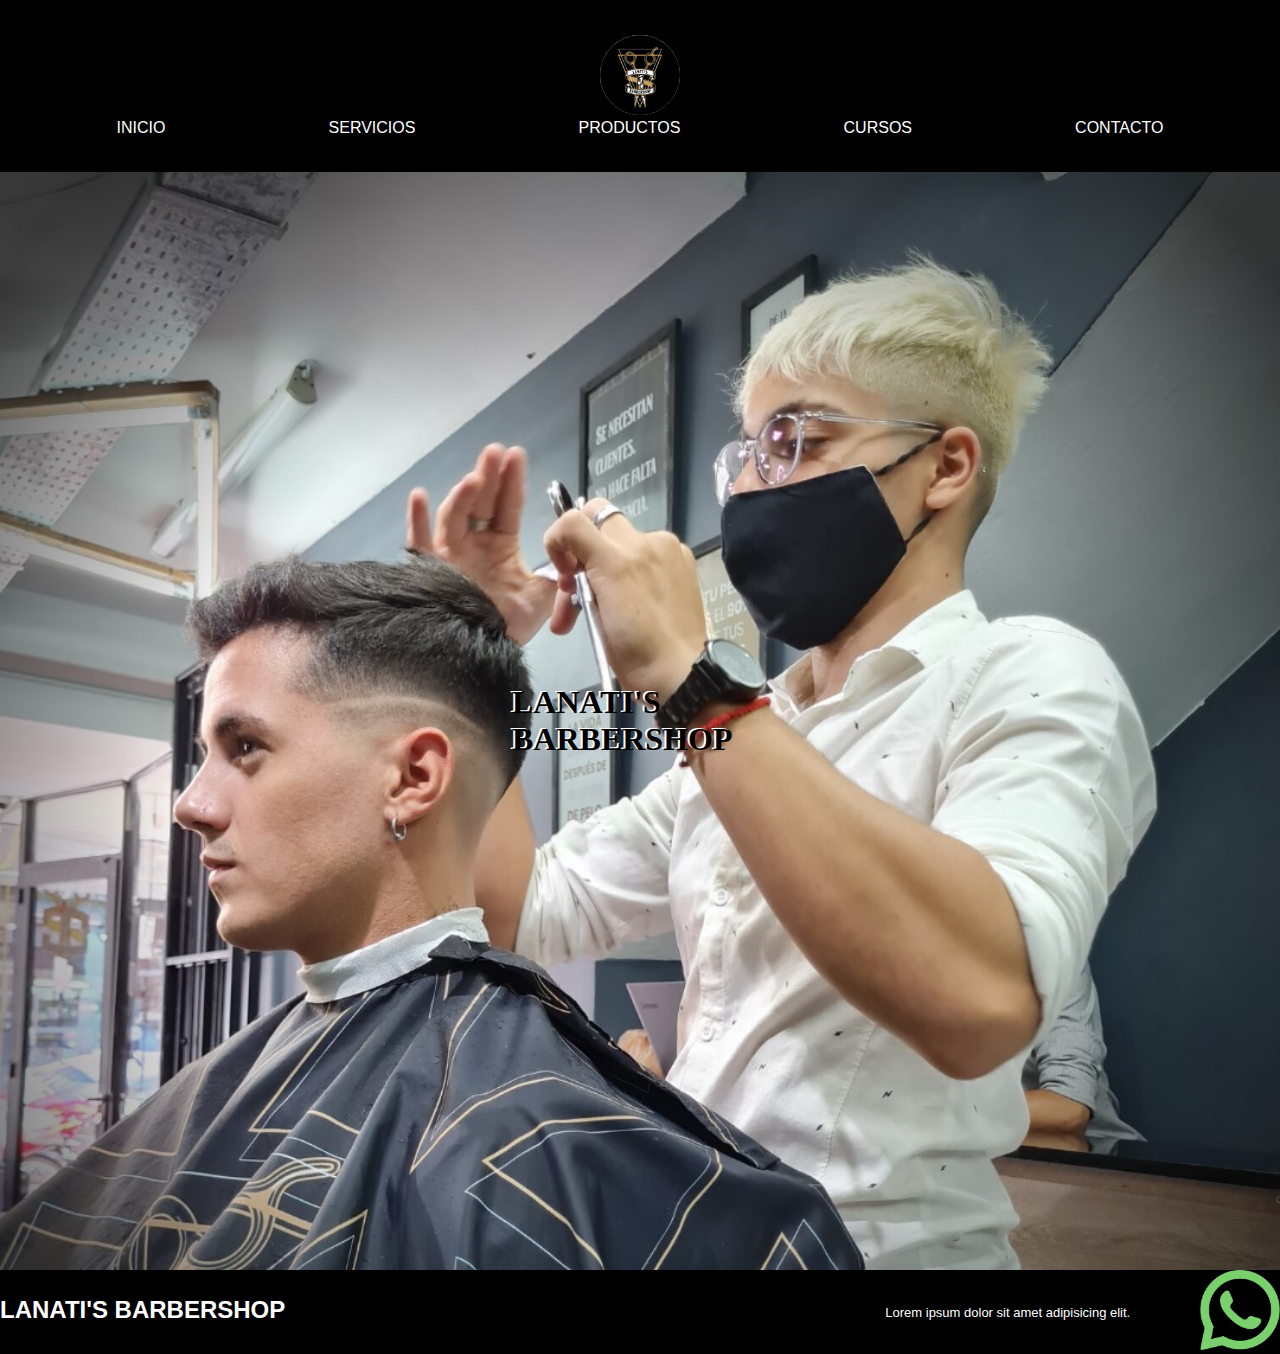
==== index.html @ 8e3e6a04 "primera estructura" ====
<!DOCTYPE html>
<html lang="en">
<head>
    <meta charset="UTF-8">
    <meta http-equiv="X-UA-Compatible" content="IE=edge">
    <meta name="viewport" content="width=device-width, initial-scale=1.0">
    <title>Lanati's barbershop</title>
    <link href="https://cdn.jsdelivr.net/npm/bootstrap@5.3.0-alpha1/dist/css/bootstrap.min.css" rel="stylesheet" integrity="sha384-GLhlTQ8iRABdZLl6O3oVMWSktQOp6b7In1Zl3/Jr59b6EGGoI1aFkw7cmDA6j6gD" crossorigin="anonymous">
    <link rel="stylesheet" href="./css/style.css">
</head>
<body class="fondo">
    <header>
        <nav>
            <ul>
                <li>
                    <img class="logoBarber" src="./assets/logo barberia.png" alt="">
                </li>
            </ul>
            <ul>
                <li><a href="./index.html">INICIO</a></li>
                <li><a href="./pages/servicios.html">SERVICIOS</a></li>
                <li><a href="./pages/productos.html">PRODUCTOS</a></li>
                <li><a href="./pages/cursos.html">CURSOS</a></li>
                <li><a href="./pages/contacto.html">CONTACTO</a></li>
            </ul>
        </nav>
    </header>
    <main>
        <article class="barberia">
            <h1>LANATI'S BARBERSHOP</h1>
        <article>
    </main>
    <footer>
        <section class="elementosFooter">
            <h2>LANATI'S BARBERSHOP</h2>
            <p>Lorem ipsum dolor sit amet adipisicing elit.</p>
        </section>
        <nav>
            <ul>
                <li><a href="">
                    <img class= "logoWpp" src="./assets/whatsapp.png" alt="">
                </a></li>
            </ul>
        </nav>
    </footer>
    <script src="https://cdn.jsdelivr.net/npm/@popperjs/core@2.11.6/dist/umd/popper.min.js" integrity="sha384-oBqDVmMz9ATKxIep9tiCxS/Z9fNfEXiDAYTujMAeBAsjFuCZSmKbSSUnQlmh/jp3" crossorigin="anonymous"></script>
    <script src="https://cdn.jsdelivr.net/npm/bootstrap@5.3.0-alpha1/dist/js/bootstrap.min.js" integrity="sha384-mQ93GR66B00ZXjt0YO5KlohRA5SY2XofN4zfuZxLkoj1gXtW8ANNCe9d5Y3eG5eD" crossorigin="anonymous"></script>
</body>
</html>
---- css/style.css ----
@media (min-width: 1200){.barberia{
    background-image: url("../assets/barberia.jpeg");
    width: 100%;
    height: 100%;
    background-size: cover;
    padding: 40%;
}
}
@import url('https://fonts.googleapis.com/css2?family=Abel&family=Roboto:wght@100&display=swap');
*{
    margin: 0%;
    padding: 0%;
    box-sizing: border-box;}

ul{
    list-style: none;
    display: flex;
    flex-direction: row;
    justify-content: space-around;
}
ul li:hover{
    text-decoration: underline;
}
a{
    color: white;
    text-decoration-line: none;
    font-family: 'Abel', sans-serif;
}
header{
    background-color: black;
    padding: 35px;
}
.logoBarber{
    width: 80px;
    height: 80px;
    border-radius: 50%;
}
.logoBarber:hover{ 
    width: 90px;
    height: 90px;
}
.tipoLetra{
    align-items: center;
}
footer{
    color: white;
    background-color: black;
    display: flex;
    justify-content: space-between;
}
.elementosFooter{
    display: flex;
    align-items: center;
}
.logoWpp{
    width: 80px;
    height: 80px;
}
.logoWpp:hover{
    padding-bottom: 5%;
}

h1{
    font-weight: 800;
    text-shadow: white -2px -1px;
    color: black;
}
.barberia{
    background-image: url("../assets/barberia.jpeg");
    width: 100%;
    height: 100%;
    background-size: cover;
    padding: 40%;
}



.orden{
    display: flex;
    flex-direction: row;
    justify-content: space-between;
    margin: 30px 0 30px 30px;
}
.izquierda{
    width: 50%;
    display: flex;
    flex-direction: column;
    margin: 5px 5% 0% 9%;
}
h2{
    font-family: 'Abel', sans-serif;
    margin-bottom: 5px;
    margin-right: 600px;
    margin-left: px;
}
p{
    font-family: 'Abel', sans-serif;
    font-size:small;
}
.derecha{
    width: 50%;
    display: flex;
    flex-direction: column;
    margin: 5% 0 5% 0;
}
.imgTurno{
    width: 85%;
    height: 85%;
    margin-top: 35px;
}
.servicio{
    margin: 5% 0 5% 0;
}


h3{
    font-family: 'Abel', sans-serif;
    margin-bottom: 3%;
}
.pomadas{
    width: 30%;
    height: 30%;
}
.lentes{
    width: 30%;
    height: 30%;
}
.vapers{
    width: 30%;
    height: 30%;
}


.imgCurso{
    width: 45%;
    height: 45%;
}
.opcion-1{
    width: 35%;
    height: 35%;
}
.opcion-2{
    width: 35%;
    height: 35%;
}


.ultima-foto{
    width: 40%;
    height: 40%;
}
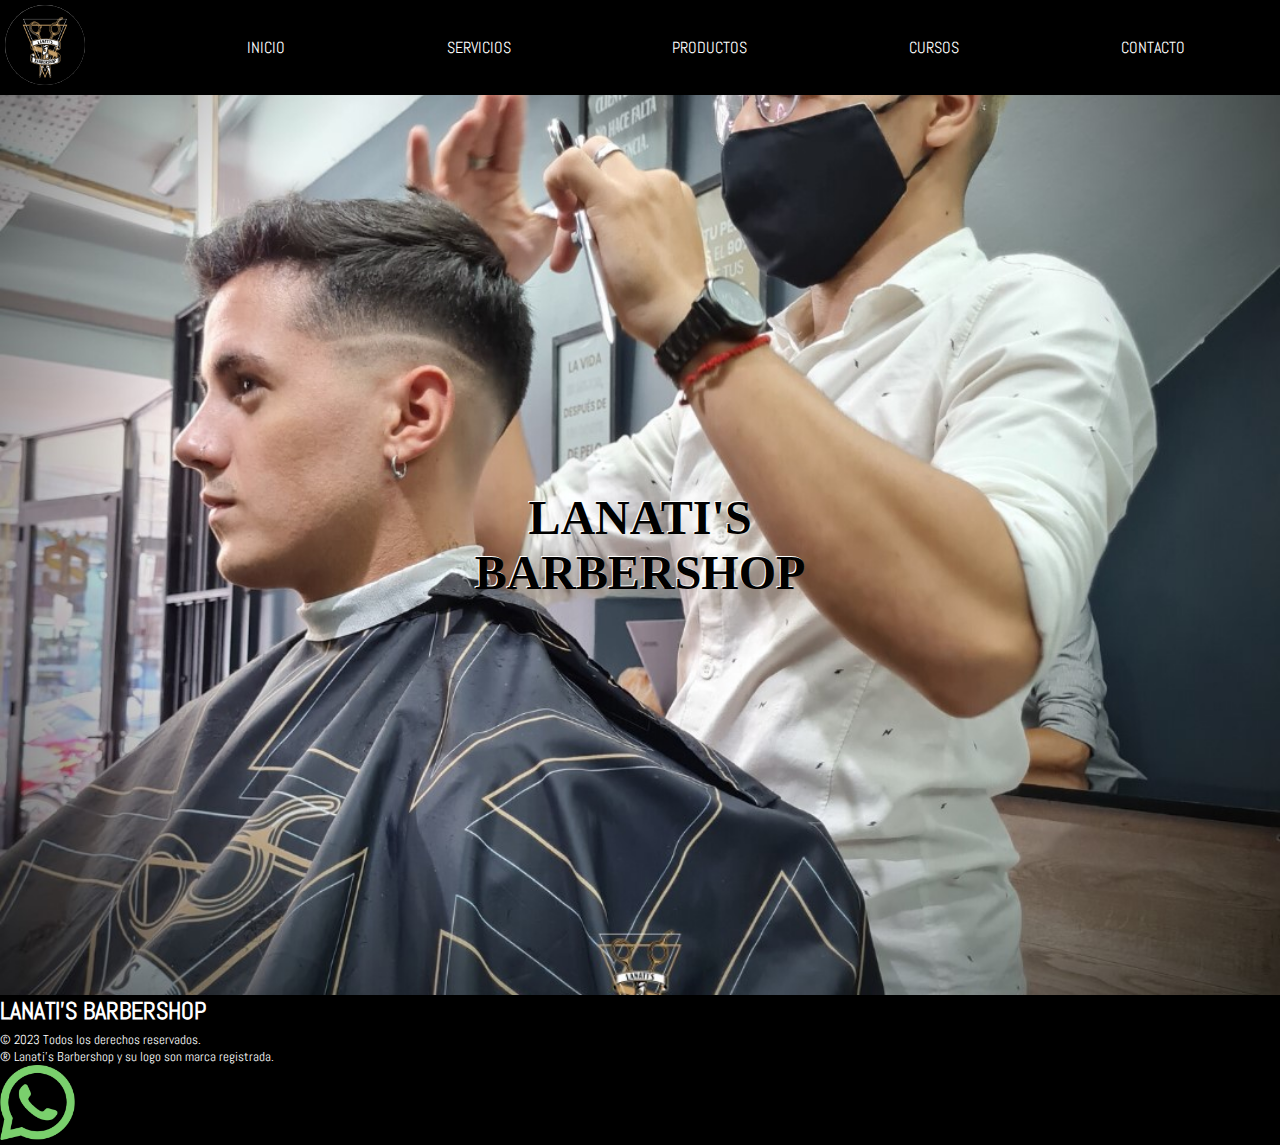
==== commit 26c91048: "primer responsive" ====
--- a/index.html
+++ b/index.html
@@ -12,36 +12,33 @@
     <header>
         <nav>
             <ul>
-                <li>
-                    <img class="logoBarber" src="./assets/logo barberia.png" alt="">
-                </li>
-            </ul>
-            <ul>
-                <li><a href="./index.html">INICIO</a></li>
-                <li><a href="./pages/servicios.html">SERVICIOS</a></li>
-                <li><a href="./pages/productos.html">PRODUCTOS</a></li>
-                <li><a href="./pages/cursos.html">CURSOS</a></li>
-                <li><a href="./pages/contacto.html">CONTACTO</a></li>
+                <a href="https://www.google.com/maps/place/Lanati's+Barbershop/@-34.4895969,-58.5035354,14z/data=!4m6!3m5!1s0x95bcb1bb258540d9:0xe7b83809a5649a3f!8m2!3d-34.4884473!4d-58.4994584!16s%2Fg%2F11k8jb855z"><img class="logoBarber" src="./assets/logo barberia.png" alt=""></a>
+                <a href="./index.html">INICIO</a>
+                <a href="./pages/servicios.html">SERVICIOS</a>
+                <a href="./pages/productos.html">PRODUCTOS</a>
+                <a href="./pages/cursos.html">CURSOS</a>
+                <a href="./pages/contacto.html">CONTACTO</a>
             </ul>
         </nav>
     </header>
     <main>
         <article class="barberia">
-            <h1>LANATI'S BARBERSHOP</h1>
+            <h1>LANATI'S <br> BARBERSHOP</h1>
         <article>
     </main>
-    <footer>
-        <section class="elementosFooter">
+    <footer class="row container-fluid">
+        <section  class="col-sm-12 col-md-5 col-lg-5 pt-3">
             <h2>LANATI'S BARBERSHOP</h2>
-            <p>Lorem ipsum dolor sit amet adipisicing elit.</p>
         </section>
-        <nav>
-            <ul>
-                <li><a href="">
-                    <img class= "logoWpp" src="./assets/whatsapp.png" alt="">
-                </a></li>
-            </ul>
-        </nav>
+        <section class="col-sm-12 col-md-6 col-lg-5,5 pt-2">
+            <p>© 2023 Todos los derechos reservados.</p>
+            <p>® Lanati's Barbershop y su logo son marca registrada.</p>
+        </section>
+        <div class="col-sm-12 col-md-1 col-lg-1,5 p-0">
+            <a href="https://wa.me/1135161755">
+                <img class= "logoWpp" src="./assets/whatsapp.png" alt="">
+            </a>
+        </div>
     </footer>
     <script src="https://cdn.jsdelivr.net/npm/@popperjs/core@2.11.6/dist/umd/popper.min.js" integrity="sha384-oBqDVmMz9ATKxIep9tiCxS/Z9fNfEXiDAYTujMAeBAsjFuCZSmKbSSUnQlmh/jp3" crossorigin="anonymous"></script>
     <script src="https://cdn.jsdelivr.net/npm/bootstrap@5.3.0-alpha1/dist/js/bootstrap.min.js" integrity="sha384-mQ93GR66B00ZXjt0YO5KlohRA5SY2XofN4zfuZxLkoj1gXtW8ANNCe9d5Y3eG5eD" crossorigin="anonymous"></script>
--- a/css/style.css
+++ b/css/style.css
@@ -1,22 +1,21 @@
-@media (min-width: 1200){.barberia{
-    background-image: url("../assets/barberia.jpeg");
-    width: 100%;
-    height: 100%;
-    background-size: cover;
-    padding: 40%;
-}
-}
 @import url('https://fonts.googleapis.com/css2?family=Abel&family=Roboto:wght@100&display=swap');
 *{
     margin: 0%;
     padding: 0%;
     box-sizing: border-box;}
-
+    
+header{
+        background-color: black;
+        padding: 5px;
+}
 ul{
     list-style: none;
     display: flex;
     flex-direction: row;
-    justify-content: space-around;
+    justify-content: space-between;
+    padding: 0px 90px 0px 0px;
+    margin: 0px;
+    align-items: center;
 }
 ul li:hover{
     text-decoration: underline;
@@ -25,10 +24,6 @@
     color: white;
     text-decoration-line: none;
     font-family: 'Abel', sans-serif;
-}
-header{
-    background-color: black;
-    padding: 35px;
 }
 .logoBarber{
     width: 80px;
@@ -39,47 +34,48 @@
     width: 90px;
     height: 90px;
 }
-.tipoLetra{
-    align-items: center;
-}
+
 footer{
     color: white;
     background-color: black;
-    display: flex;
+    margin: 0%;
+}
+.row{
+    margin: 0px;
+}
+.logoWpp{
+    width: 75px;
+    height: 75px;
+}
+.logoWpp:hover{
+    padding: 5%;
+}
+
+
+h1{
+    font-weight: 700;
+    text-shadow: white -1px -1px;
+    color: black;
+    font-size: xxx-large;
+}
+.barberia{
+    background: url("../assets/barberia.jpeg") no-repeat center fixed;
+    background-size: cover;
+    width: 100%;
+    height: 100vh;
+    text-align: center;
+    display: flex;
+    justify-content: center;
+    align-items: center;
+}
+
+
+
+.orden{
+    display: flex;
+    flex-direction: row;
     justify-content: space-between;
-}
-.elementosFooter{
-    display: flex;
-    align-items: center;
-}
-.logoWpp{
-    width: 80px;
-    height: 80px;
-}
-.logoWpp:hover{
-    padding-bottom: 5%;
-}
-
-h1{
-    font-weight: 800;
-    text-shadow: white -2px -1px;
-    color: black;
-}
-.barberia{
-    background-image: url("../assets/barberia.jpeg");
-    width: 100%;
-    height: 100%;
-    background-size: cover;
-    padding: 40%;
-}
-
-
-
-.orden{
-    display: flex;
-    flex-direction: row;
-    justify-content: space-between;
-    margin: 30px 0 30px 30px;
+    margin: 24px 0 24px 24px;
 }
 .izquierda{
     width: 50%;
@@ -90,8 +86,7 @@
 h2{
     font-family: 'Abel', sans-serif;
     margin-bottom: 5px;
-    margin-right: 600px;
-    margin-left: px;
+    margin-right: 6px;
 }
 p{
     font-family: 'Abel', sans-serif;
@@ -117,17 +112,33 @@
     font-family: 'Abel', sans-serif;
     margin-bottom: 3%;
 }
+.grids{
+    display: grid;
+    width: 100%;
+    height: 100vh;
+    grid-template-columns: repeat(3, 1fr);
+    grid-template-rows: repeat(2, 1fr);
+}
+.item1{
+    text-align: center;
+}
+.item2{
+    text-align: center;
+}
+.item3{
+    text-align: center;
+}
 .pomadas{
-    width: 30%;
-    height: 30%;
+    width: 60%;
+    height: 70%;
 }
 .lentes{
-    width: 30%;
-    height: 30%;
+    width: 50%;
+    height: 75%;
 }
 .vapers{
-    width: 30%;
-    height: 30%;
+    width: 60%;
+    height: 65%;
 }
 
 
@@ -148,4 +159,122 @@
 .ultima-foto{
     width: 40%;
     height: 40%;
+}
+
+@media (max-width: 768px){
+ul{
+    justify-content: space-between;
+    padding: 0px 35px 0px 0px;
+}
+a{
+    font-size: 70%;
+}
+.logoBarber{
+    width: 50px;
+    height: 50px;
+}
+.logoBarber:hover{ 
+    width: 40px;
+    height: 40px;
+}
+h1{
+    font-weight: 700;
+    text-shadow: white -1px -1px;
+    font-size: xx-large;
+}
+
+.orden{
+    flex-direction: column;
+    margin: 0px;
+}
+.izquierda{
+    width: 100%;
+    flex-direction: row;
+    margin: 0px;
+    height: 50vh;
+}
+.tamaño{
+    width: 50%;
+    display: flex;
+    flex-direction: column;
+    padding: 10% 5% 5% 10%;
+
+}
+.p2{
+    padding-top: 15%;
+}
+p{
+    font-family: 'Abel', sans-serif;
+    font-size:small;
+}
+.derecha{
+    width: 100%;
+    flex-direction: row;
+    justify-content: center;
+    height: 50vh;
+    margin: 0px;
+}
+.imgTurno{
+    width: 85%;
+    height: 85%;
+    margin: 50px 0px 0px 26px;
+}
+.servicio{
+    margin: 10% 2% 5% 7%;
+    text-align: center;
+}
+
+.row{
+    text-align: center;
+}
+}
+
+@media (max-width: 320px){
+    ul{
+        flex-direction: column;
+    }
+    a{
+        font-size: 70%;
+    }
+    h1{
+        font-weight: 700;
+        text-shadow: white -1px -1px;
+        font-size: xx-large;
+    }
+
+
+    .orden{
+        flex-direction: column;
+        margin: 0px;
+    }
+    .izquierda{
+        flex-direction: column;
+        width: 100%;
+        margin: 0px;
+    }
+    .p2{
+        padding-top: 1%;
+    }
+    p{
+        font-size:small;
+        margin: 1%;
+    }
+    .imgTurno{
+        width: 100%;
+        height: 85%;
+        margin-top: 0px;
+        margin-left: 0px;
+    }
+    .tamaño{
+        width: 100%;
+    }
+    .derecha{
+        flex-direction: column;
+        width: 100%;
+        margin: 0;
+    }
+
+    .servicio{
+        margin: 5% 0 5% 0;
+    }
 }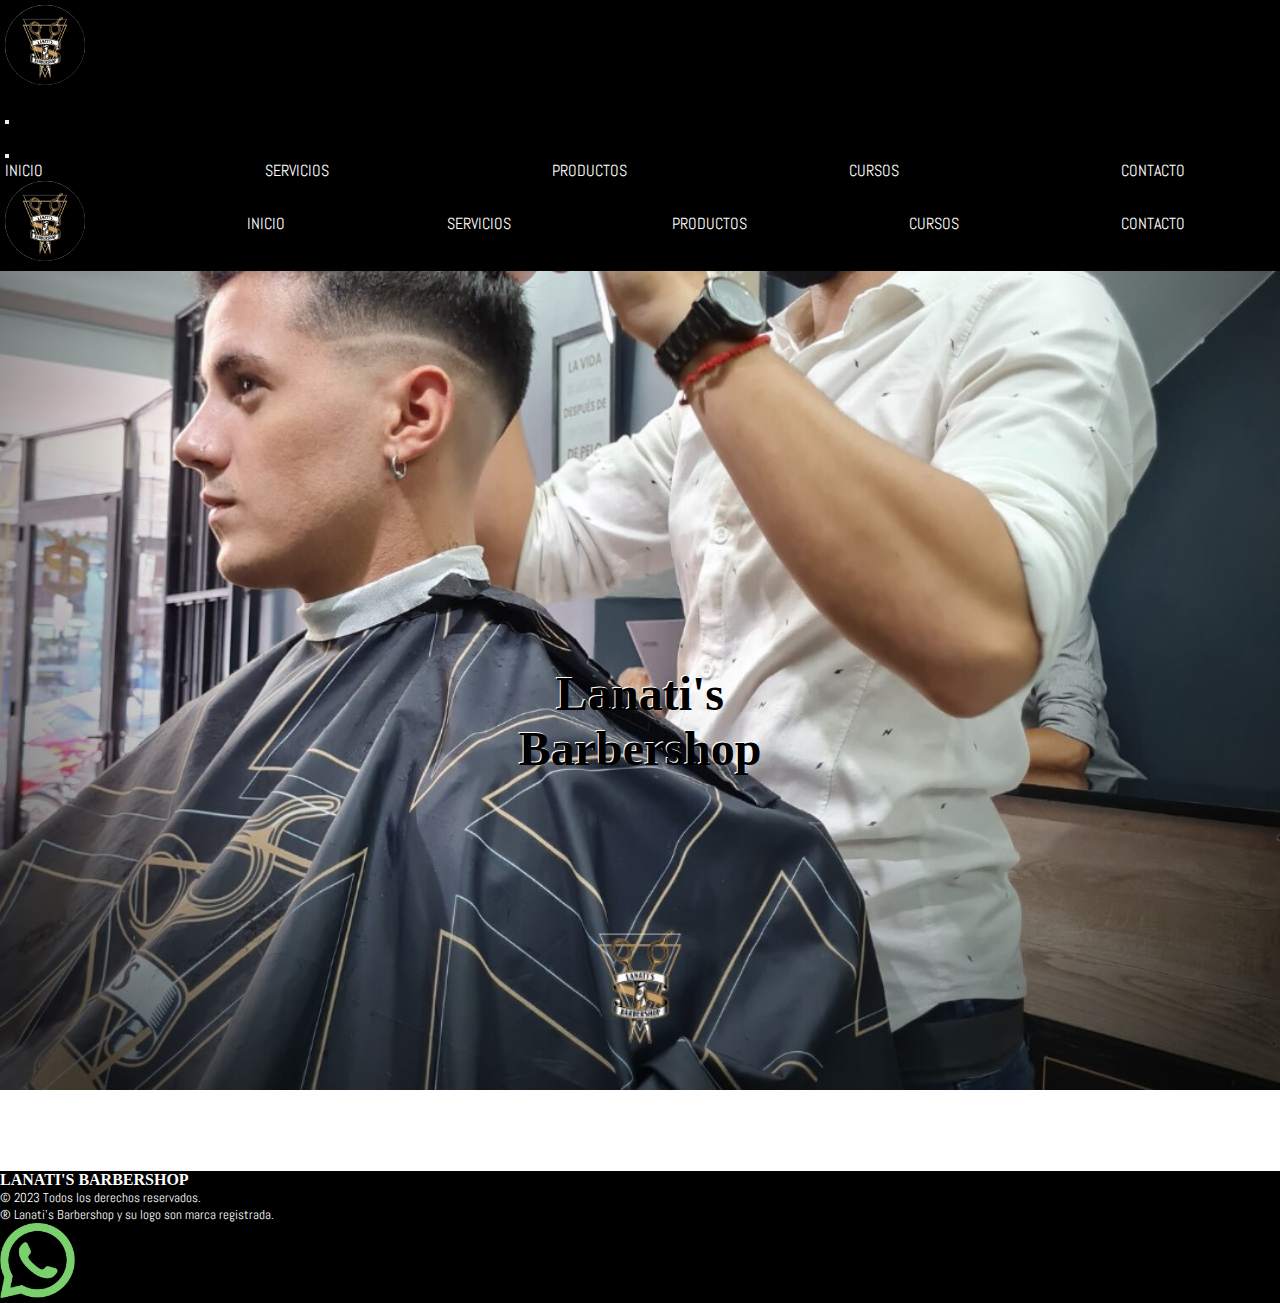
==== commit 3de6fa8c: "tercera pre-entrega" ====
--- a/index.html
+++ b/index.html
@@ -4,15 +4,55 @@
     <meta charset="UTF-8">
     <meta http-equiv="X-UA-Compatible" content="IE=edge">
     <meta name="viewport" content="width=device-width, initial-scale=1.0">
+    <meta name="keywords" content="barberia, corte de cabello, afeitado, peinados, barba, colores de pelo, navajas, barberos, peluqueria, pelos">
+    <meta name="description" content="la mejor barberia de zona norte para tu mejor estilo">
     <title>Lanati's barbershop</title>
     <link href="https://cdn.jsdelivr.net/npm/bootstrap@5.3.0-alpha1/dist/css/bootstrap.min.css" rel="stylesheet" integrity="sha384-GLhlTQ8iRABdZLl6O3oVMWSktQOp6b7In1Zl3/Jr59b6EGGoI1aFkw7cmDA6j6gD" crossorigin="anonymous">
     <link rel="stylesheet" href="./css/style.css">
+    <link rel="preconnect" href="https://fonts.googleapis.com">
+    <link rel="shortcut icon" href="./assets/favicon_io/favicon.ico">
+<link rel="preconnect" href="https://fonts.gstatic.com" crossorigin>
+<link href="https://fonts.googleapis.com/css2?family=Abel&family=Playfair+Display:wght@600&family=Roboto:wght@100&display=swap" rel="stylesheet">
 </head>
 <body class="fondo">
     <header>
+        <nav class="navbar bg-black fixed-top">
+            <div class="container-fluid">
+                <a class="navbar-brand" href="https://www.google.com/maps/place/Lanati's+Barbershop/@-34.4895969,-58.5035354,14z/data=!4m6!3m5!1s0x95bcb1bb258540d9:0xe7b83809a5649a3f!8m2!3d-34.4884473!4d-58.4994584!16s%2Fg%2F11k8jb855z"><img class="logoBarber" src="./assets/logo barberia.png" alt="logo"></a>
+                <h4 class="text-white">LANATI'S BARBERSHOP</h4>
+                <button class="navbar-toggler bg-white" type="button" data-bs-toggle="offcanvas" data-bs-target="#offcanvasNavbar" aria-controls="offcanvasNavbar">
+                    <span class="navbar-toggler-icon"></span>
+                </button>
+                <div class="offcanvas offcanvas-end" tabindex="-1" id="offcanvasNavbar" aria-labelledby="offcanvasNavbarLabel">
+                    <div class="offcanvas-header bg-black">
+                        <h5 class="offcanvas-title text-white" id="offcanvasNavbarLabel">Lanati's Barbershop</h5>
+                        <button type="button" class="btn-close bg-white" data-bs-dismiss="offcanvas" aria-label="Close"></button>
+                    </div>
+                    <div class="offcanvas-body bg-black">
+                        <ul class="navbar-nav justify-content-end flex-grow-1 pe-3">
+                            <li class="nav-item">
+                                <a class="nav-link active text-white" aria-current="page" href="./index.html">INICIO</a>
+                            </li>
+                            <li class="nav-item">
+                                <a class="nav-link text-white" href="./pages/servicios.html"">SERVICIOS</a>
+                            </li>
+                            <li class="nav-item">
+                                <a class="nav-link text-white" href="./pages/productos.html">PRODUCTOS</a>
+                            </li>
+                            <li class="nav-item">
+                                <a class="nav-link text-white" href="./pages/cursos.html">CURSOS</a>
+                            </li>
+                            <li class="nav-item">
+                                <a class="nav-link text-white" href="./pages/contacto.html">CONTACTO</a>
+                            </li>
+                        </ul>
+                    </div>
+                </div>
+            </div>
+        </nav>
         <nav>
             <ul>
-                <a href="https://www.google.com/maps/place/Lanati's+Barbershop/@-34.4895969,-58.5035354,14z/data=!4m6!3m5!1s0x95bcb1bb258540d9:0xe7b83809a5649a3f!8m2!3d-34.4884473!4d-58.4994584!16s%2Fg%2F11k8jb855z"><img class="logoBarber" src="./assets/logo barberia.png" alt=""></a>
+                <a href="https://www.google.com/maps/place/Lanati's+Barbershop/@-34.4895969,-58.5035354,14z/data=!4m6!3m5!1s0x95bcb1bb258540d9:0xe7b83809a5649a3f!8m2!3d-34.4884473!4d-58.4994584!16s%2Fg%2F11k8jb855z"><img class="logoBarber" src="./assets/logo barberia.png" alt="logo"></a>
                 <a href="./index.html">INICIO</a>
                 <a href="./pages/servicios.html">SERVICIOS</a>
                 <a href="./pages/productos.html">PRODUCTOS</a>
@@ -21,22 +61,22 @@
             </ul>
         </nav>
     </header>
-    <main>
+    <main class="main">
         <article class="barberia">
-            <h1>LANATI'S <br> BARBERSHOP</h1>
+            <h1>Lanati's <br> Barbershop</h1>
         <article>
     </main>
     <footer class="row container-fluid">
-        <section  class="col-sm-12 col-md-5 col-lg-5 pt-3">
-            <h2>LANATI'S BARBERSHOP</h2>
+        <section  class="col-sm-12 col-md-5 col-lg-5 pt-4 alignFooter">
+            <h4>LANATI'S BARBERSHOP</h4>
         </section>
-        <section class="col-sm-12 col-md-6 col-lg-5,5 pt-2">
+        <section class="col-sm-12 col-md-6 col-lg-5,5 pt-2 alignFooter">
             <p>© 2023 Todos los derechos reservados.</p>
             <p>® Lanati's Barbershop y su logo son marca registrada.</p>
         </section>
-        <div class="col-sm-12 col-md-1 col-lg-1,5 p-0">
+        <div class="col-sm-12 col-md-1 col-lg-1,5 p-0 alignFooter">
             <a href="https://wa.me/1135161755">
-                <img class= "logoWpp" src="./assets/whatsapp.png" alt="">
+                <img class= "logoWpp" src="./assets/whatsapp.png" alt="logo">
             </a>
         </div>
     </footer>
--- a/css/style.css
+++ b/css/style.css
@@ -35,10 +35,13 @@
     height: 90px;
 }
 
+.main{
+    height: 100vh;
+}
+
 footer{
     color: white;
     background-color: black;
-    margin: 0%;
 }
 .row{
     margin: 0px;
@@ -50,6 +53,7 @@
 .logoWpp:hover{
     padding: 5%;
 }
+
 
 
 h1{
@@ -74,8 +78,8 @@
 .orden{
     display: flex;
     flex-direction: row;
-    justify-content: space-between;
-    margin: 24px 0 24px 24px;
+    height: 100vh;
+    padding: 65px 0 24px 0px;
 }
 .izquierda{
     width: 50%;
@@ -99,12 +103,12 @@
     margin: 5% 0 5% 0;
 }
 .imgTurno{
-    width: 85%;
-    height: 85%;
+    width: 95%;
+    height: 95%;
     margin-top: 35px;
 }
 .servicio{
-    margin: 5% 0 5% 0;
+    margin: 5% 0 10% 0;
 }
 
 
@@ -115,9 +119,9 @@
 .grids{
     display: grid;
     width: 100%;
-    height: 100vh;
+    height: 97%;
     grid-template-columns: repeat(3, 1fr);
-    grid-template-rows: repeat(2, 1fr);
+    grid-template-rows: repeat(1, 1fr);
 }
 .item1{
     text-align: center;
@@ -129,16 +133,16 @@
     text-align: center;
 }
 .pomadas{
-    width: 60%;
-    height: 70%;
+    width: 100%;
+    height: 45%;
 }
 .lentes{
-    width: 50%;
-    height: 75%;
+    width: 100%;
+    height: 50%;
 }
 .vapers{
-    width: 60%;
-    height: 65%;
+    width: 100%;
+    height: 40%;
 }
 
 
@@ -177,15 +181,15 @@
     width: 40px;
     height: 40px;
 }
+
 h1{
-    font-weight: 700;
-    text-shadow: white -1px -1px;
     font-size: xx-large;
 }
 
 .orden{
     flex-direction: column;
     margin: 0px;
+    padding: 0px
 }
 .izquierda{
     width: 100%;
@@ -217,15 +221,18 @@
 .imgTurno{
     width: 85%;
     height: 85%;
-    margin: 50px 0px 0px 26px;
+    margin: 50px 0px 0px 20px;
 }
 .servicio{
     margin: 10% 2% 5% 7%;
     text-align: center;
 }
 
-.row{
-    text-align: center;
+
+.alignFooter{
+    display: flex;
+    flex-direction: column;
+    align-items: center;
 }
 }
 
@@ -261,12 +268,13 @@
     }
     .imgTurno{
         width: 100%;
-        height: 85%;
+        height: 65%;
         margin-top: 0px;
         margin-left: 0px;
     }
     .tamaño{
         width: 100%;
+        padding-top: 5%;
     }
     .derecha{
         flex-direction: column;
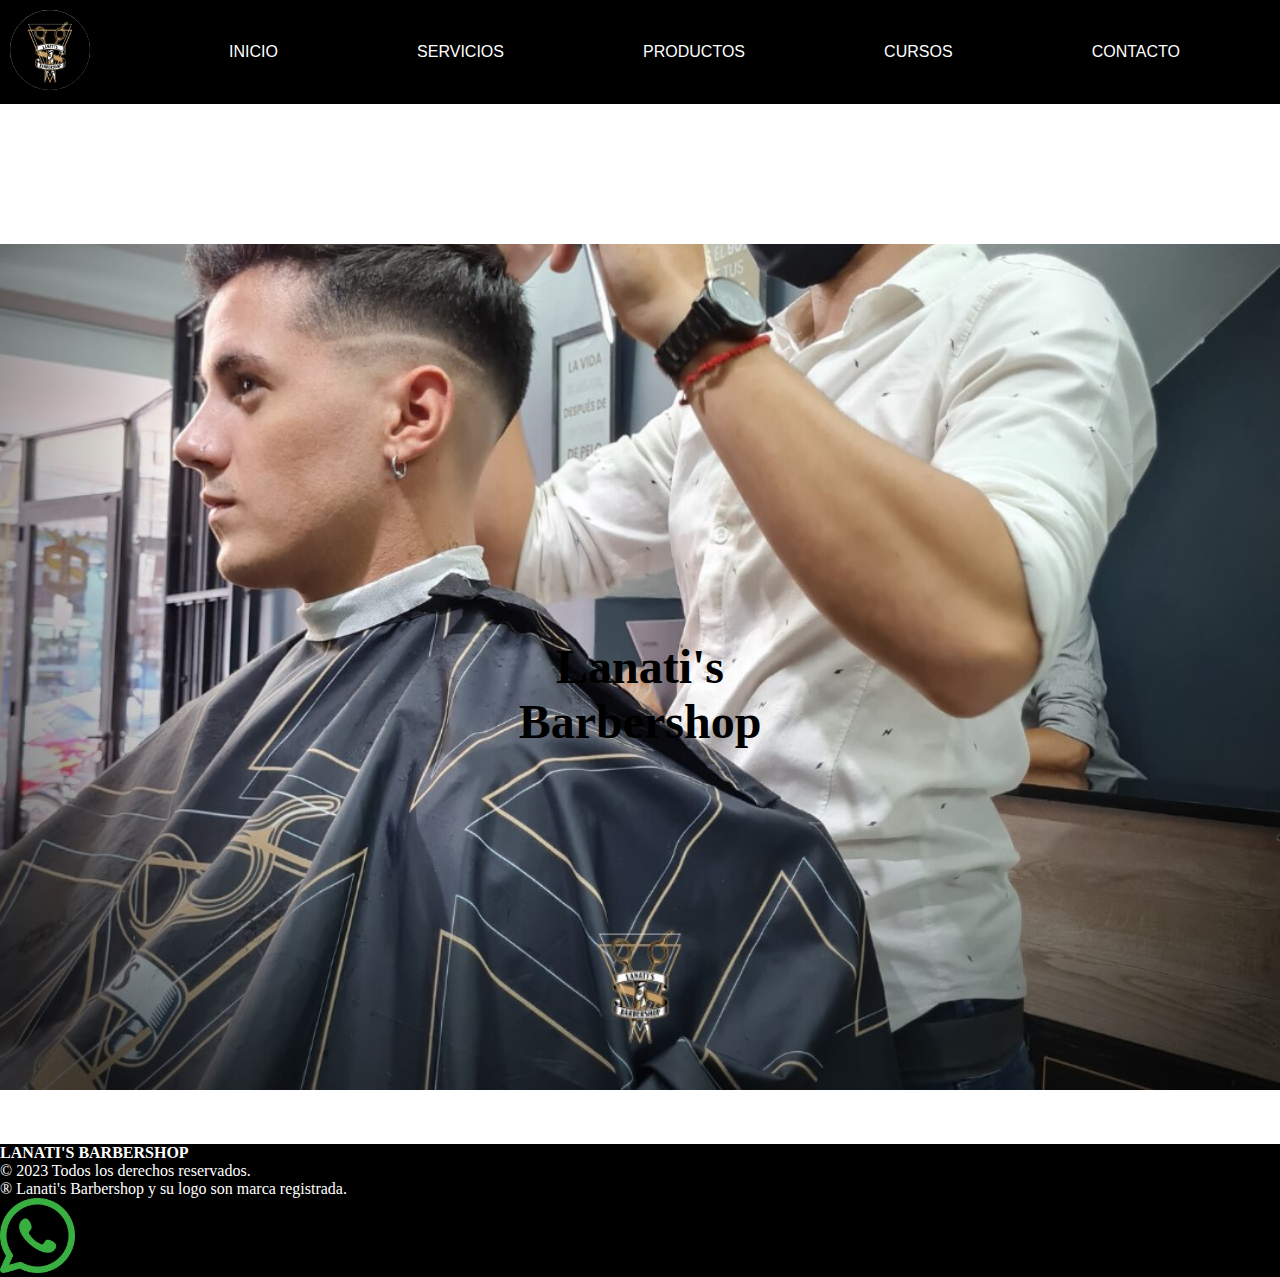
==== commit 4d4b3c37: "proyecto final" ====
--- a/index.html
+++ b/index.html
@@ -10,15 +10,14 @@
     <link href="https://cdn.jsdelivr.net/npm/bootstrap@5.3.0-alpha1/dist/css/bootstrap.min.css" rel="stylesheet" integrity="sha384-GLhlTQ8iRABdZLl6O3oVMWSktQOp6b7In1Zl3/Jr59b6EGGoI1aFkw7cmDA6j6gD" crossorigin="anonymous">
     <link rel="stylesheet" href="./css/style.css">
     <link rel="preconnect" href="https://fonts.googleapis.com">
-    <link rel="shortcut icon" href="./assets/favicon_io/favicon.ico">
-<link rel="preconnect" href="https://fonts.gstatic.com" crossorigin>
-<link href="https://fonts.googleapis.com/css2?family=Abel&family=Playfair+Display:wght@600&family=Roboto:wght@100&display=swap" rel="stylesheet">
+    <link rel="shortcut icon" href="./assets/barberia.png">
+    <link href="https://fonts.googleapis.com/css2?family=Lora&display=swap" rel="stylesheet">
 </head>
-<body class="fondo">
+<body>
     <header>
         <nav class="navbar bg-black fixed-top">
             <div class="container-fluid">
-                <a class="navbar-brand" href="https://www.google.com/maps/place/Lanati's+Barbershop/@-34.4895969,-58.5035354,14z/data=!4m6!3m5!1s0x95bcb1bb258540d9:0xe7b83809a5649a3f!8m2!3d-34.4884473!4d-58.4994584!16s%2Fg%2F11k8jb855z"><img class="logoBarber" src="./assets/logo barberia.png" alt="logo"></a>
+                <a class="navbar-brand" href="https://www.google.com/maps/place/Lanati's+Barbershop/@-34.4895969,-58.5035354,14z/data=!4m6!3m5!1s0x95bcb1bb258540d9:0xe7b83809a5649a3f!8m2!3d-34.4884473!4d-58.4994584!16s%2Fg%2F11k8jb855z"><img class="logoBarber" src="./assets/logo barberia.png" alt="logo de la barberia"></a>
                 <h4 class="text-white">LANATI'S BARBERSHOP</h4>
                 <button class="navbar-toggler bg-white" type="button" data-bs-toggle="offcanvas" data-bs-target="#offcanvasNavbar" aria-controls="offcanvasNavbar">
                     <span class="navbar-toggler-icon"></span>
@@ -50,9 +49,9 @@
                 </div>
             </div>
         </nav>
-        <nav>
+        <nav class="navPrincipal">
             <ul>
-                <a href="https://www.google.com/maps/place/Lanati's+Barbershop/@-34.4895969,-58.5035354,14z/data=!4m6!3m5!1s0x95bcb1bb258540d9:0xe7b83809a5649a3f!8m2!3d-34.4884473!4d-58.4994584!16s%2Fg%2F11k8jb855z"><img class="logoBarber" src="./assets/logo barberia.png" alt="logo"></a>
+                <a href="https://www.google.com/maps/place/Lanati's+Barbershop/@-34.4895969,-58.5035354,14z/data=!4m6!3m5!1s0x95bcb1bb258540d9:0xe7b83809a5649a3f!8m2!3d-34.4884473!4d-58.4994584!16s%2Fg%2F11k8jb855z"><img class="logoBarber" src="./assets/logo barberia.png" alt="logo de la barberia"></a>
                 <a href="./index.html">INICIO</a>
                 <a href="./pages/servicios.html">SERVICIOS</a>
                 <a href="./pages/productos.html">PRODUCTOS</a>
@@ -67,16 +66,16 @@
         <article>
     </main>
     <footer class="row container-fluid">
-        <section  class="col-sm-12 col-md-5 col-lg-5 pt-4 alignFooter">
-            <h4>LANATI'S BARBERSHOP</h4>
-        </section>
-        <section class="col-sm-12 col-md-6 col-lg-5,5 pt-2 alignFooter">
+        <div  class="col-sm-12 col-md-5 col-lg-5 col-xxl-5,5 d-flex flex-column justify-content-center alignFooter">
+            <h4 class="text-white">LANATI'S BARBERSHOP</h4>
+        </div>
+        <div class="col-sm-12 col-md-6 col-lg-5,5 col-xxl-5,5 pt-2 d-flex flex-column justify-content-center alignFooter">
             <p>© 2023 Todos los derechos reservados.</p>
             <p>® Lanati's Barbershop y su logo son marca registrada.</p>
-        </section>
-        <div class="col-sm-12 col-md-1 col-lg-1,5 p-0 alignFooter">
+        </div>
+        <div class="col-sm-12 col-md-1 col-lg-1,5 col-xxl-1 p-0 d-flex justify-content-center align-items-center alignFooter">
             <a href="https://wa.me/1135161755">
-                <img class= "logoWpp" src="./assets/whatsapp.png" alt="logo">
+                <img class= "logoWpp" src="./assets/whatsapp-3.png" alt="logo de Wpp">
             </a>
         </div>
     </footer>
--- a/css/style.css
+++ b/css/style.css
@@ -1,288 +1,827 @@
-@import url('https://fonts.googleapis.com/css2?family=Abel&family=Roboto:wght@100&display=swap');
-*{
-    margin: 0%;
-    padding: 0%;
-    box-sizing: border-box;}
-    
-header{
-        background-color: black;
-        padding: 5px;
-}
-ul{
-    list-style: none;
+@charset "UTF-8";
+* {
+  margin: 0;
+  padding: 0;
+  -webkit-box-sizing: border-box;
+          box-sizing: border-box;
+}
+
+header .navPrincipal {
+  position: fixed;
+  top: 0;
+  right: 0;
+  left: 0;
+  z-index: 1030;
+  background-color: black;
+  padding: 10px;
+}
+header .navPrincipal ul {
+  list-style: none;
+  display: -webkit-box;
+  display: -ms-flexbox;
+  display: flex;
+  -webkit-box-orient: horizontal;
+  -webkit-box-direction: normal;
+      -ms-flex-direction: row;
+          flex-direction: row;
+  -webkit-box-pack: justify;
+      -ms-flex-pack: justify;
+          justify-content: space-between;
+  padding: 0px 90px 0px 0px;
+  margin: 0px;
+  -webkit-box-align: center;
+      -ms-flex-align: center;
+          align-items: center;
+}
+header .navPrincipal ul a {
+  color: white;
+  text-decoration-line: none;
+  font-family: "Abel", sans-serif;
+}
+header .navPrincipal ul a:hover {
+  text-decoration: underline;
+}
+header .navPrincipal h4 {
+  font-family: ui-sans-serif;
+}
+header .navPrincipal h5 {
+  font-family: ui-sans-serif;
+}
+header .navbar {
+  visibility: hidden;
+}
+header .navbar .navbar-toggler {
+  background-color: white;
+}
+header .logoBarber {
+  width: 80px;
+  height: 80px;
+  border-radius: 50%;
+}
+header .logoBarber:hover {
+  -webkit-transform: scale(1.1);
+          transform: scale(1.1);
+}
+
+footer {
+  color: white;
+  background-color: black;
+}
+footer h4 {
+  font-family: "Playfair Display", serif;
+}
+footer p {
+  font-family: "Playfair Display", serif;
+}
+
+.row {
+  margin: 0px;
+}
+.row .logoWpp {
+  width: 75px;
+  height: 75px;
+}
+.row .logoWpp:hover {
+  -webkit-transform: scale(1.1);
+          transform: scale(1.1);
+}
+
+h1 {
+  color: black;
+  font-size: xxx-large;
+  font-family: "Playfair Display", serif;
+  font-weight: 600;
+}
+
+.barberia {
+  background: url("../assets/barberia.jpeg") no-repeat center fixed;
+  background-size: cover;
+  width: 100%;
+  height: 100vh;
+  text-align: center;
+  display: -webkit-box;
+  display: -ms-flexbox;
+  display: flex;
+  -webkit-box-pack: center;
+      -ms-flex-pack: center;
+          justify-content: center;
+  -webkit-box-align: center;
+      -ms-flex-align: center;
+          align-items: center;
+}
+.barberia h4 {
+  font-family: "Playfair Display", serif;
+}
+.barberia p {
+  font-family: "Playfair Display", serif;
+}
+
+.main {
+  height: 100vh;
+}
+.main h2 {
+  font-family: "Abel", sans-serif;
+  margin-bottom: 5px;
+  margin-right: 6px;
+}
+.main p {
+  font-family: "Lora", serif;
+}
+.main .orden {
+  display: -webkit-box;
+  display: -ms-flexbox;
+  display: flex;
+  -webkit-box-orient: horizontal;
+  -webkit-box-direction: normal;
+      -ms-flex-direction: row;
+          flex-direction: row;
+  padding: 115px 0 24px 0px;
+}
+.main .orden .izquierda {
+  width: 50%;
+  display: -webkit-box;
+  display: -ms-flexbox;
+  display: flex;
+  -webkit-box-orient: vertical;
+  -webkit-box-direction: normal;
+      -ms-flex-direction: column;
+          flex-direction: column;
+  margin: 5px 5% 0% 9%;
+}
+.main .orden .izquierda .cortesia {
+  color: darkgoldenrod;
+  font-style: italic;
+}
+.main .orden .izquierda .imgTurno {
+  width: 95%;
+  height: 95%;
+  margin-top: 35px;
+}
+.main .orden .derecha {
+  width: 50%;
+  display: -webkit-box;
+  display: -ms-flexbox;
+  display: flex;
+  -webkit-box-orient: vertical;
+  -webkit-box-direction: normal;
+      -ms-flex-direction: column;
+          flex-direction: column;
+  margin: 5% 0 5% 0;
+}
+.main .orden .derecha .servicio {
+  margin: 5% 0 10% 0;
+}
+
+.paddingMain {
+  padding-top: 100px;
+}
+.paddingMain .productos {
+  text-align: center;
+  padding: 25px 0 20px 0px;
+}
+.paddingMain .descProductos {
+  text-align: center;
+  padding: 0px 0px 65px 0px;
+}
+.paddingMain h3 {
+  font-family: "Abel", sans-serif;
+  margin-bottom: 3%;
+}
+.paddingMain .grids {
+  display: -ms-grid;
+  display: grid;
+  width: 100%;
+  -ms-grid-columns: (1fr)[3];
+  grid-template-columns: repeat(3, 1fr);
+  -ms-grid-rows: (1fr)[1];
+  grid-template-rows: repeat(1, 1fr);
+}
+.paddingMain .grids > *:nth-child(1) {
+  -ms-grid-row: 1;
+  -ms-grid-column: 1;
+}
+.paddingMain .grids > *:nth-child(2) {
+  -ms-grid-row: 1;
+  -ms-grid-column: 2;
+}
+.paddingMain .grids > *:nth-child(3) {
+  -ms-grid-row: 1;
+  -ms-grid-column: 3;
+}
+.paddingMain .grids .item1, .paddingMain .grids .item3, .paddingMain .grids .item2 {
+  text-align: center;
+}
+.paddingMain .grids .item1 .pomadas, .paddingMain .grids .item3 .pomadas, .paddingMain .grids .item2 .pomadas {
+  width: 85%;
+  height: 55%;
+}
+.paddingMain .grids .item1 .pomadas:hover, .paddingMain .grids .item3 .pomadas:hover, .paddingMain .grids .item2 .pomadas:hover {
+  -webkit-transform: scale(1.1);
+          transform: scale(1.1);
+}
+.paddingMain .grids .item2 .lentes {
+  width: 90%;
+  height: 70%;
+}
+.paddingMain .grids .item2 .lentes:hover {
+  -webkit-transform: scale(1.1);
+          transform: scale(1.1);
+}
+.paddingMain .grids .item3 .vapers {
+  width: 90%;
+  height: 55%;
+}
+.paddingMain .grids .item3 .vapers:hover {
+  -webkit-transform: scale(1.1);
+          transform: scale(1.1);
+}
+
+.main {
+  height: 100vh;
+}
+
+.cursoTitulo {
+  display: -webkit-box;
+  display: -ms-flexbox;
+  display: flex;
+  -webkit-box-pack: center;
+      -ms-flex-pack: center;
+          justify-content: center;
+  padding: 20px 0 25px 0;
+}
+
+.descripcion {
+  text-align: center;
+}
+
+.flexCurso {
+  display: -webkit-box;
+  display: -ms-flexbox;
+  display: flex;
+  -webkit-box-align: center;
+      -ms-flex-align: center;
+          align-items: center;
+  padding: 50px 0 50px 0;
+  -ms-flex-pack: distribute;
+      justify-content: space-around;
+}
+.flexCurso .opcion-1 {
+  width: 30%;
+  -webkit-box-align: center;
+      -ms-flex-align: center;
+          align-items: center;
+}
+.flexCurso .opcion-1 .img1 {
+  width: 100%;
+  height: 100%;
+}
+.flexCurso .opcion-1 .img1:hover {
+  -webkit-filter: saturate(200%);
+          filter: saturate(200%);
+}
+.flexCurso .imgCurso {
+  width: 39%;
+}
+.flexCurso .imgCurso .img2 {
+  width: 100%;
+  height: 100%;
+}
+.flexCurso .opcion-2 {
+  width: 30%;
+}
+.flexCurso .opcion-2 .img3 {
+  width: 100%;
+  height: 100%;
+}
+.flexCurso .opcion-2 .img3:hover {
+  -webkit-filter: saturate(200%);
+          filter: saturate(200%);
+}
+
+.main {
+  height: 100vh;
+  color: black;
+}
+.main .parteArriba .section-1 {
+  background-color: rgb(205, 141, 30);
+  border-radius: 15%;
+}
+.main .parteArriba .ultima-foto {
+  width: 100%;
+  border-radius: 3%;
+}
+.main .parteArriba .ultima-foto:hover {
+  -webkit-filter: grayscale(80%);
+          filter: grayscale(80%);
+}
+.main .parteArriba .section-3 {
+  background-color: rgb(158, 158, 158);
+  border-radius: 15%;
+}
+.main .parteArriba .section-3 a {
+  color: black;
+  text-decoration-line: none;
+}
+.main .parteArriba .section-3 a:hover {
+  text-decoration: underline;
+}
+.main .parteArriba .section-3 a .logoIgTiktok, .main .parteArriba .section-3 a .logoGmail {
+  width: 60px;
+}
+.main .parteArriba .section-3 a .logoIgTiktok:hover, .main .parteArriba .section-3 a .logoGmail:hover {
+  -webkit-transform: scale(1.1);
+          transform: scale(1.1);
+}
+.main .parteArriba .section-3 a .logoGmail:hover {
+  -webkit-transform: scale(1.1);
+          transform: scale(1.1);
+}
+.main .parteInfer .parteIzq {
+  width: 70%;
+}
+.main .parteInfer .parteIzq a {
+  color: black;
+  text-decoration-line: none;
+}
+.main .parteInfer .parteIzq a:hover {
+  text-decoration: underline;
+}
+.main .parteInfer .parteIzq .logoUbi {
+  width: 9.5%;
+}
+.main .parteInfer .parteIzq .logoUbi:hover {
+  -webkit-transform: scale(1.1);
+          transform: scale(1.1);
+}
+.main .parteInfer .parteIzq .logoHora {
+  width: 10%;
+}
+.main .parteInfer .parteDer {
+  display: -webkit-box;
+  display: -ms-flexbox;
+  display: flex;
+  -webkit-box-orient: vertical;
+  -webkit-box-direction: normal;
+      -ms-flex-direction: column;
+          flex-direction: column;
+}
+.main .parteInfer .parteDer p {
+  color: black;
+}
+.main .parteInfer .parteDer a {
+  color: black;
+  text-decoration-line: none;
+}
+.main .parteInfer .parteDer a:hover {
+  text-decoration: underline;
+}
+
+@media (max-width: 1024px) {
+  header nav ul {
+    -webkit-box-pack: justify;
+        -ms-flex-pack: justify;
+            justify-content: space-between;
+    padding: 0px 35px 0px 0px;
+  }
+  header nav ul a {
+    font-size: 85%;
+  }
+  header .logoBarber {
+    width: 65px;
+    height: 65px;
+  }
+  .main .orden {
+    margin: 0px;
+  }
+  .main .orden .izquierda {
+    width: 100%;
+  }
+  .main .orden .izquierda .pResponsive {
+    padding-top: 15%;
+  }
+  .main .orden .derecha {
+    width: 100%;
+    margin: 8% 0 5% 0;
+  }
+  .main .orden .derecha .servicio {
+    text-align: center;
+  }
+  .paddingMain .productos {
+    padding: 15px 0 20px 0px;
+  }
+  .ultima-foto {
+    width: 100%;
+  }
+  a {
+    font-size: 76%;
+  }
+  .ubicacion {
+    font-size: 16px;
+  }
+  .alignFooter {
+    display: -webkit-box;
+    display: -ms-flexbox;
     display: flex;
-    flex-direction: row;
-    justify-content: space-between;
-    padding: 0px 90px 0px 0px;
-    margin: 0px;
-    align-items: center;
-}
-ul li:hover{
-    text-decoration: underline;
-}
-a{
-    color: white;
-    text-decoration-line: none;
-    font-family: 'Abel', sans-serif;
-}
-.logoBarber{
-    width: 80px;
-    height: 80px;
-    border-radius: 50%;
-}
-.logoBarber:hover{ 
-    width: 90px;
-    height: 90px;
-}
-
-.main{
-    height: 100vh;
-}
-
-footer{
-    color: white;
-    background-color: black;
-}
-.row{
-    margin: 0px;
-}
-.logoWpp{
-    width: 75px;
-    height: 75px;
-}
-.logoWpp:hover{
-    padding: 5%;
-}
-
-
-
-h1{
-    font-weight: 700;
-    text-shadow: white -1px -1px;
-    color: black;
-    font-size: xxx-large;
-}
-.barberia{
-    background: url("../assets/barberia.jpeg") no-repeat center fixed;
-    background-size: cover;
-    width: 100%;
-    height: 100vh;
-    text-align: center;
-    display: flex;
-    justify-content: center;
-    align-items: center;
-}
-
-
-
-.orden{
-    display: flex;
-    flex-direction: row;
-    height: 100vh;
-    padding: 65px 0 24px 0px;
-}
-.izquierda{
-    width: 50%;
-    display: flex;
-    flex-direction: column;
-    margin: 5px 5% 0% 9%;
-}
-h2{
-    font-family: 'Abel', sans-serif;
-    margin-bottom: 5px;
-    margin-right: 6px;
-}
-p{
-    font-family: 'Abel', sans-serif;
-    font-size:small;
-}
-.derecha{
-    width: 50%;
-    display: flex;
-    flex-direction: column;
-    margin: 5% 0 5% 0;
-}
-.imgTurno{
-    width: 95%;
-    height: 95%;
-    margin-top: 35px;
-}
-.servicio{
-    margin: 5% 0 10% 0;
-}
-
-
-h3{
-    font-family: 'Abel', sans-serif;
-    margin-bottom: 3%;
-}
-.grids{
-    display: grid;
-    width: 100%;
-    height: 97%;
-    grid-template-columns: repeat(3, 1fr);
-    grid-template-rows: repeat(1, 1fr);
-}
-.item1{
-    text-align: center;
-}
-.item2{
-    text-align: center;
-}
-.item3{
-    text-align: center;
-}
-.pomadas{
-    width: 100%;
-    height: 45%;
-}
-.lentes{
-    width: 100%;
-    height: 50%;
-}
-.vapers{
-    width: 100%;
-    height: 40%;
-}
-
-
-.imgCurso{
-    width: 45%;
-    height: 45%;
-}
-.opcion-1{
-    width: 35%;
-    height: 35%;
-}
-.opcion-2{
-    width: 35%;
-    height: 35%;
-}
-
-
-.ultima-foto{
-    width: 40%;
-    height: 40%;
-}
-
-@media (max-width: 768px){
-ul{
-    justify-content: space-between;
-    padding: 0px 35px 0px 0px;
-}
-a{
+    -webkit-box-orient: vertical;
+    -webkit-box-direction: normal;
+        -ms-flex-direction: column;
+            flex-direction: column;
+  }
+}
+@media (max-width: 768px) {
+  header nav ul {
+    -webkit-box-pack: justify;
+        -ms-flex-pack: justify;
+            justify-content: space-between;
+    padding-right: 45px;
+  }
+  header nav ul a {
     font-size: 70%;
-}
-.logoBarber{
+  }
+  header nav ul .logoBarber {
     width: 50px;
     height: 50px;
-}
-.logoBarber:hover{ 
-    width: 40px;
-    height: 40px;
-}
-
-h1{
+  }
+  h1 {
     font-size: xx-large;
-}
-
-.orden{
-    flex-direction: column;
+  }
+  .main .orden {
+    -webkit-box-orient: vertical;
+    -webkit-box-direction: normal;
+        -ms-flex-direction: column;
+            flex-direction: column;
+    padding: 50px 0 0 0;
+  }
+  .main .orden .izquierda {
+    -webkit-box-orient: horizontal;
+    -webkit-box-direction: normal;
+        -ms-flex-direction: row;
+            flex-direction: row;
     margin: 0px;
-    padding: 0px
-}
-.izquierda{
     width: 100%;
-    flex-direction: row;
-    margin: 0px;
-    height: 50vh;
-}
-.tamaño{
+  }
+  .main .orden .izquierda .tamañoResponsive {
     width: 50%;
+    display: -webkit-box;
+    display: -ms-flexbox;
     display: flex;
-    flex-direction: column;
+    -webkit-box-orient: vertical;
+    -webkit-box-direction: normal;
+        -ms-flex-direction: column;
+            flex-direction: column;
     padding: 10% 5% 5% 10%;
-
-}
-.p2{
-    padding-top: 15%;
-}
-p{
-    font-family: 'Abel', sans-serif;
-    font-size:small;
-}
-.derecha{
+  }
+  .main .orden .izquierda .tamañoResponsive p {
+    font-size: small;
+    padding-top: 12%;
+  }
+  .main .orden .izquierda .imgTurno {
+    height: 80%;
+    margin: 50px 0px 0px 0px;
+  }
+  .main .orden .derecha {
     width: 100%;
-    flex-direction: row;
-    justify-content: center;
+    -webkit-box-orient: horizontal;
+    -webkit-box-direction: normal;
+        -ms-flex-direction: row;
+            flex-direction: row;
+    -webkit-box-pack: center;
+        -ms-flex-pack: center;
+            justify-content: center;
     height: 50vh;
     margin: 0px;
-}
-.imgTurno{
-    width: 85%;
-    height: 85%;
-    margin: 50px 0px 0px 20px;
-}
-.servicio{
+  }
+  .main .orden .derecha .servicio {
     margin: 10% 2% 5% 7%;
     text-align: center;
-}
-
-
-.alignFooter{
+  }
+  .flexCurso {
+    padding: 25px 0 25px 0;
+    display: -webkit-box;
+    display: -ms-flexbox;
     display: flex;
-    flex-direction: column;
-    align-items: center;
-}
-}
-
-@media (max-width: 320px){
-    ul{
-        flex-direction: column;
-    }
-    a{
-        font-size: 70%;
-    }
-    h1{
-        font-weight: 700;
-        text-shadow: white -1px -1px;
-        font-size: xx-large;
-    }
-
-
-    .orden{
-        flex-direction: column;
-        margin: 0px;
-    }
-    .izquierda{
-        flex-direction: column;
-        width: 100%;
-        margin: 0px;
-    }
-    .p2{
-        padding-top: 1%;
-    }
-    p{
-        font-size:small;
-        margin: 1%;
-    }
-    .imgTurno{
-        width: 100%;
-        height: 65%;
-        margin-top: 0px;
-        margin-left: 0px;
-    }
-    .tamaño{
-        width: 100%;
-        padding-top: 5%;
-    }
-    .derecha{
-        flex-direction: column;
-        width: 100%;
-        margin: 0;
-    }
-
-    .servicio{
-        margin: 5% 0 5% 0;
-    }
+    -webkit-box-orient: vertical;
+    -webkit-box-direction: normal;
+        -ms-flex-direction: column;
+            flex-direction: column;
+  }
+  .flexCurso .opcion-1 {
+    width: 75%;
+    -webkit-box-ordinal-group: 3;
+        -ms-flex-order: 2;
+            order: 2;
+    padding-bottom: 1%;
+  }
+  .flexCurso .imgCurso {
+    width: 80%;
+    -webkit-box-ordinal-group: 2;
+        -ms-flex-order: 1;
+            order: 1;
+    padding-bottom: 1%;
+  }
+  .flexCurso .opcion-2 {
+    width: 75%;
+    -webkit-box-ordinal-group: 4;
+        -ms-flex-order: 3;
+            order: 3;
+  }
+  .main .paddingMain {
+    padding-top: 70px;
+  }
+  .main .paddingMain .parteArriba {
+    -webkit-box-orient: vertical;
+    -webkit-box-direction: normal;
+        -ms-flex-direction: column;
+            flex-direction: column;
+    padding: 20px 0 0 0;
+  }
+  .main .paddingMain .parteArriba .section-1 {
+    padding: 0 50px 0 50px;
+    border-radius: 0%;
+  }
+  .main .paddingMain .parteArriba .ultima-foto {
+    width: 80%;
+    border-radius: 0%;
+  }
+  .main .paddingMain .parteArriba .section-3 {
+    padding: 20px 0 20px 0px;
+    display: -webkit-box;
+    display: -ms-flexbox;
+    display: flex;
+    -webkit-box-align: center;
+        -ms-flex-align: center;
+            align-items: center;
+    -webkit-box-orient: vertical;
+    -webkit-box-direction: normal;
+        -ms-flex-direction: column;
+            flex-direction: column;
+    border-radius: 0%;
+  }
+  .main .paddingMain .parteArriba .section-3 .redes {
+    padding: 15px 0 0px 0px;
+    display: -ms-grid;
+    display: grid;
+    -ms-grid-columns: (1fr)[3];
+    grid-template-columns: repeat(3, 1fr);
+  }
+  .main .paddingMain .parteArriba .section-3 .redes a {
+    display: -webkit-box;
+    display: -ms-flexbox;
+    display: flex;
+    -webkit-box-orient: vertical;
+    -webkit-box-direction: normal;
+        -ms-flex-direction: column;
+            flex-direction: column;
+    -webkit-box-align: center;
+        -ms-flex-align: center;
+            align-items: center;
+    text-align: center;
+  }
+  .main .paddingMain .parteInfer .parteIzq {
+    padding-bottom: 5px;
+  }
+  .main .paddingMain .parteInfer .parteIzq .logoUbi {
+    width: 10%;
+    padding: 5px;
+  }
+  .main .paddingMain .parteInfer .parteIzq p {
+    margin-bottom: 10px;
+  }
+  .main .paddingMain .parteInfer .parteDer {
+    padding-bottom: 0px;
+  }
+  .alignFooter {
+    display: -webkit-box;
+    display: -ms-flexbox;
+    display: flex;
+    -webkit-box-orient: vertical;
+    -webkit-box-direction: normal;
+        -ms-flex-direction: column;
+            flex-direction: column;
+    -webkit-box-align: center;
+        -ms-flex-align: center;
+            align-items: center;
+    text-align: center;
+  }
+}
+@media (max-width: 425px) {
+  header nav {
+    padding-bottom: 6%;
+  }
+  header .navPrincipal {
+    visibility: hidden;
+  }
+  header .navPrincipal a {
+    font-size: 70%;
+  }
+  header .navbar {
+    visibility: visible;
+  }
+  header .navbar h4 {
+    font-size: small;
+  }
+  h1 {
+    font-weight: 600;
+  }
+  .main .orden {
+    padding-top: 85px;
+  }
+  .main .orden .izquierda {
+    -webkit-box-orient: vertical;
+    -webkit-box-direction: normal;
+        -ms-flex-direction: column;
+            flex-direction: column;
+    width: 100%;
+  }
+  .main .orden .izquierda .tamañoResponsive {
+    width: 100%;
+    padding-top: 5%;
+  }
+  .main .orden .izquierda .tamañoResponsive p {
+    padding-top: 0%;
+  }
+  .main .orden .izquierda .imgTurno {
+    width: 90%;
+    height: 70%;
+    margin: 0px 5% 0px 5%;
+  }
+  .main .orden p {
+    font-size: small;
+    margin: 1%;
+  }
+  .main .orden .derecha {
+    -webkit-box-orient: vertical;
+    -webkit-box-direction: normal;
+        -ms-flex-direction: column;
+            flex-direction: column;
+    width: 100%;
+    margin: 0;
+  }
+  .main .orden .derecha .servicio {
+    margin: 3% 0 3% 0;
+  }
+  .paddingMain .descProductos {
+    padding: 0px 10px 15px 10px;
+  }
+  .paddingMain h3 {
+    margin-bottom: 3%;
+  }
+  .paddingMain .grids {
+    -ms-grid-columns: (1fr)[1];
+    grid-template-columns: repeat(1, 1fr);
+    -ms-grid-rows: ()[3];
+    grid-template-rows: repeat(3);
+  }
+  .paddingMain .grids > *:nth-child(1) {
+    -ms-grid-row: 1;
+    -ms-grid-column: 1;
+  }
+  .paddingMain .grids > *:nth-child(2) {
+    -ms-grid-row: 2;
+    -ms-grid-column: 1;
+  }
+  .paddingMain .grids > *:nth-child(3) {
+    -ms-grid-row: 3;
+    -ms-grid-column: 1;
+  }
+  .paddingMain .grids .item1, .paddingMain .grids .item2, .paddingMain .grids .item3 {
+    height: 228px;
+  }
+  .paddingMain .grids .item1 .pomadas, .paddingMain .grids .item2 .pomadas, .paddingMain .grids .item3 .pomadas {
+    width: 65%;
+    height: 180px;
+  }
+  .paddingMain .grids .item2 {
+    height: 225px;
+  }
+  .paddingMain .grids .item2 .lentes {
+    width: 55%;
+    height: 77%;
+  }
+  .paddingMain .grids .item3 {
+    height: 225px;
+  }
+  .paddingMain .grids .item3 .vapers {
+    width: 70%;
+    height: 75%;
+  }
+  .main .paddingMain {
+    padding-top: 90px;
+  }
+  .main .parteArriba {
+    padding: 20px 0 0px 0;
+  }
+  .main .parteArriba .section-3 {
+    padding: 20px 0 20px 0px;
+  }
+  .main .parteArriba .section-3 .redes {
+    display: -webkit-box;
+    display: -ms-flexbox;
+    display: flex;
+    -webkit-box-orient: vertical;
+    -webkit-box-direction: normal;
+        -ms-flex-direction: column;
+            flex-direction: column;
+    padding-top: 0;
+  }
+  .main .parteArriba .section-3 .redes a {
+    font-size: 65%;
+  }
+  .main .parteArriba .section-3 .redes a .logoIgTiktok, .main .parteArriba .section-3 .redes a .logoGmail {
+    width: 50px;
+  }
+  .main .parteArriba .section-3 .redes a .logoGmail {
+    width: 50px;
+  }
+  .main .parteInfer {
+    display: -webkit-box;
+    display: -ms-flexbox;
+    display: flex;
+    -webkit-box-orient: vertical;
+    -webkit-box-direction: reverse;
+        -ms-flex-direction: column-reverse;
+            flex-direction: column-reverse;
+  }
+  .main .parteInfer .parteIzq {
+    width: 100%;
+  }
+  .main .parteInfer .parteIzq .d-flex {
+    padding: 0px 10px 0 10px;
+  }
+  .main .parteInfer .parteDer {
+    -webkit-box-orient: horizontal;
+    -webkit-box-direction: normal;
+        -ms-flex-direction: row;
+            flex-direction: row;
+    -webkit-box-pack: center;
+        -ms-flex-pack: center;
+            justify-content: center;
+  }
+  .main .parteInfer .parteDer p {
+    margin-bottom: 8px;
+  }
+  .main .parteInfer .parteDer a {
+    padding-left: 4px;
+    font-size: medium;
+  }
+}
+@media (max-width: 375px) {
+  ul {
+    -webkit-box-orient: vertical;
+    -webkit-box-direction: normal;
+        -ms-flex-direction: column;
+            flex-direction: column;
+  }
+  ul a {
+    font-size: 70%;
+  }
+  h1 {
+    font-size: x-large;
+  }
+  .main p {
+    font-size: small;
+    margin: 1%;
+  }
+  .main .derecha {
+    margin: 15% 0 0 0;
+  }
+  .main .derecha .servicio {
+    margin: 3% 0 3% 0;
+  }
+  .productos {
+    font-size: x-large;
+    padding: 15px 0 10px 0px;
+  }
+  .descProductos {
+    font-size: smaller;
+  }
+  h3 {
+    font-size: large;
+  }
+}
+@media (max-width: 320px) {
+  ul {
+    -webkit-box-orient: vertical;
+    -webkit-box-direction: normal;
+        -ms-flex-direction: column;
+            flex-direction: column;
+  }
+  ul a {
+    font-size: 70%;
+  }
+  h1 {
+    font-size: large;
+  }
+  .main .orden .derecha {
+    margin: 0;
+  }
+  .main .orden .derecha .servicio {
+    margin: 5% 0 5% 0;
+  }
+  .productos {
+    font-size: 25px;
+  }
+  .parteArriba h2 {
+    font-size: large;
+  }
 }